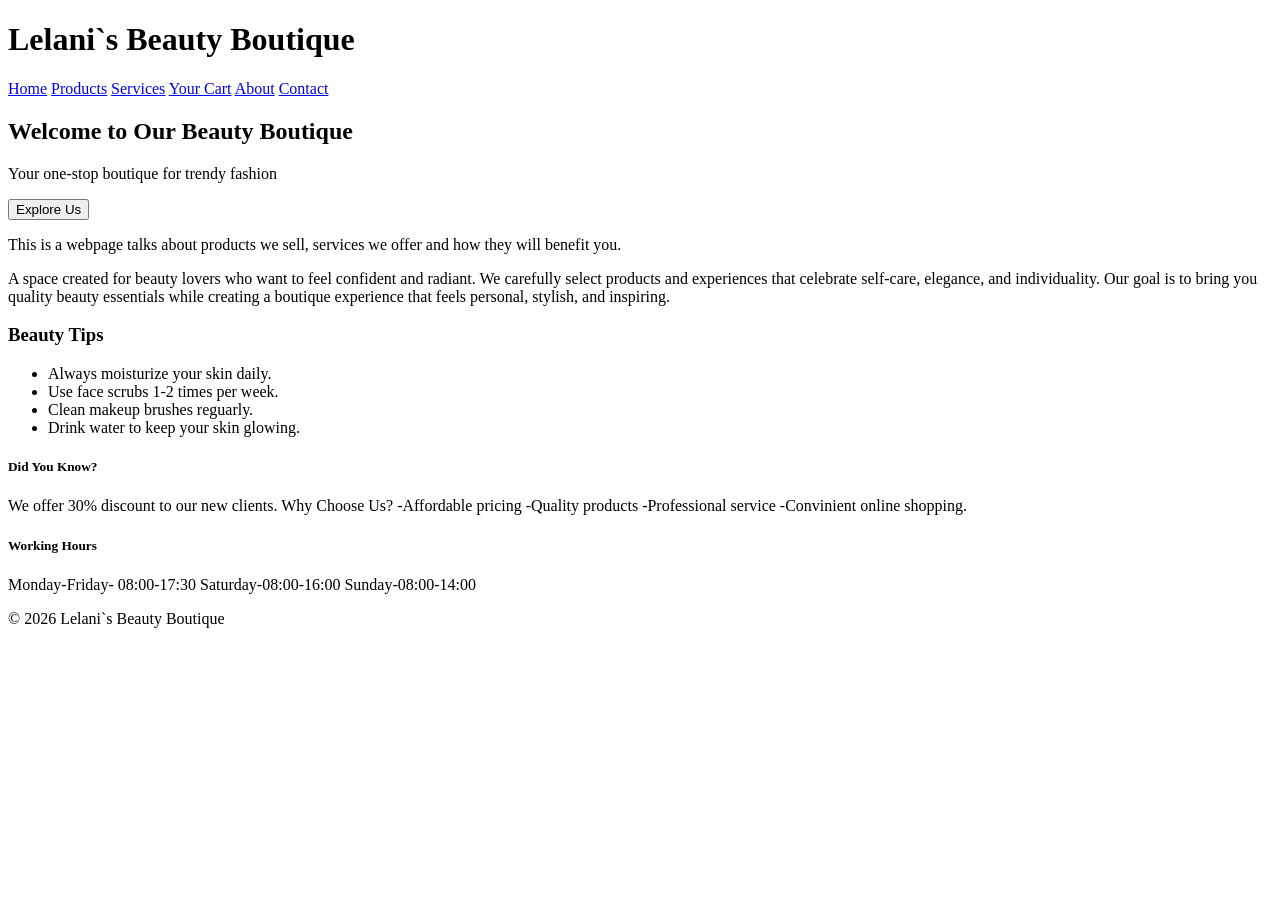
==== index.html @ a85d92e3 "Create index.html" ====
<!DOCTYPE html>

<html lang="en"> 

<head>

    <meta charset="UTF-8"> 
 
    <meta name="viewport" content="width=device-width, initial-scale=1.0"> 

    <title>Home</title>

</head>

<body>
        
    <header>

        <h1>Lelani`s Beauty Boutique</h1>
        
         
            <nav>
                
                <a href="index.html">Home</a>
                <a href="products.html">Products</a>
                <a href="services.html">Services</a>
                <a href="cart.html">Your Cart</a>
                <a href="about.html">About</a>
                <a href="contact.html">Contact</a>
                
            </nav>
        
    </header>
    
    <main>

        <main class="container my-5">
            
            <div class="row">
                
                <div class="col-md-8">

              <section class="hero">
                 
            <div class="welcome-box">   
                <h2>Welcome to Our Beauty Boutique</h2>
                   <p>Your one-stop boutique for trendy fashion</p>
                      <button>Explore Us</button>
            </div>
              </section>
                    
                <p>This is a webpage talks about products we sell, services we offer and how they will benefit you.</p>
                <p>A space created for beauty lovers who want to feel confident and radiant. We carefully select products and experiences that celebrate self-care, elegance, and individuality. Our goal is to bring you quality beauty essentials while creating a boutique experience that feels personal, stylish, and inspiring.</p>

        <section>

            <h3>Beauty Tips</h3>

            <ul>
                <li>Always moisturize your skin daily.</li>
                <li>Use face scrubs 1-2 times per week.</li>
                <li>Clean makeup brushes reguarly.</li>
                <li>Drink water to keep your skin glowing.</li>
                
            </ul>
            
        </section>
                </div>
                  
            <div class="col-md-4">
                <div class="card">
                    <div class="card-body">
                        <h5 class="card-title">Did You Know?</h5>
                        <p class="card-text">We offer 30% discount to our new clients.
                            
                                             Why Choose Us? 
                                             -Affordable pricing 
                                             -Quality products 
                                             -Professional service 
                                             -Convinient online shopping.</p>
                    </div>
                </div>
            </div>

            <div class="col-md-4">
                <div class="card">
                    <div class="card-body">
                        <h5 class="card-title">Working Hours</h5>             
                        <p class="card-text">Monday-Friday- 08:00-17:30
                                             Saturday-08:00-16:00
                                             Sunday-08:00-14:00</p>
                    </div>
                </div>
            </div>
            </div>

        </main> 

    </main>

    <footer>

        <p>&copy; 2026 Lelani`s Beauty Boutique</p>

    </footer>

</body>
    
</html>
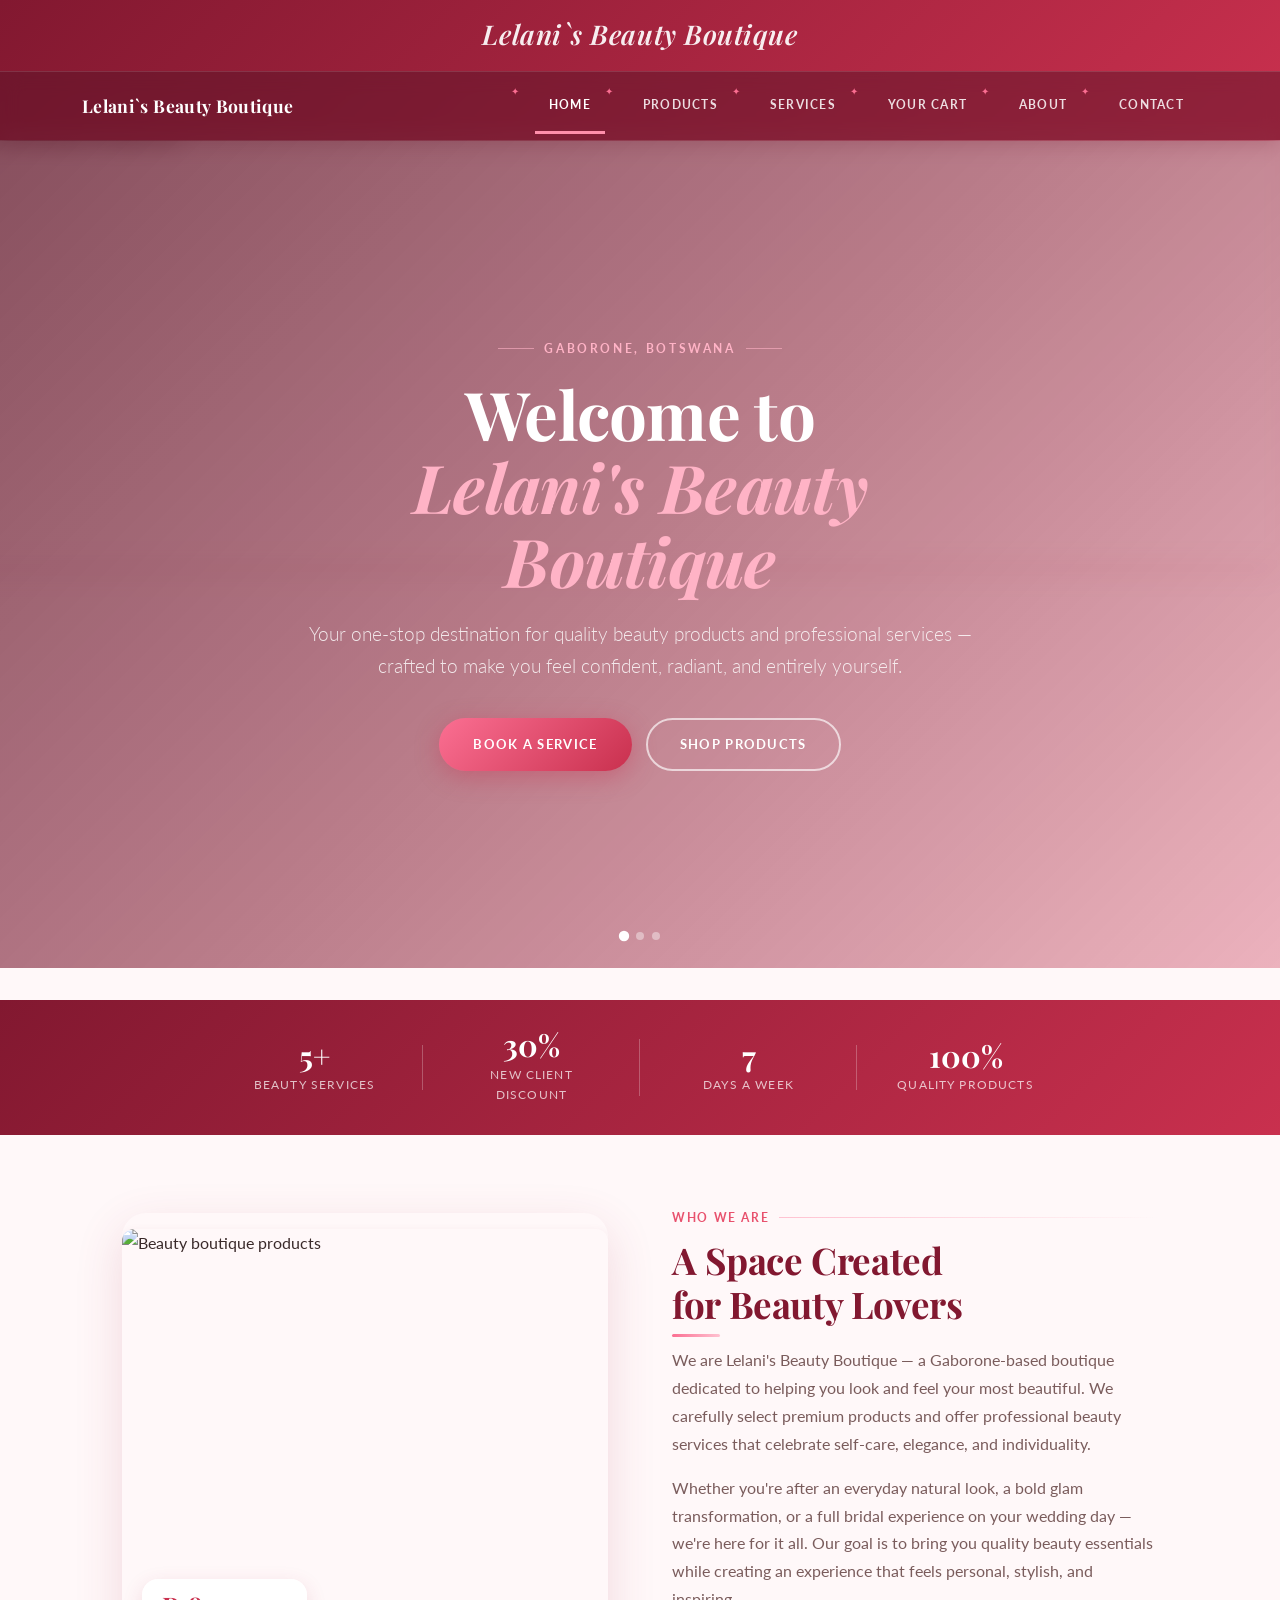
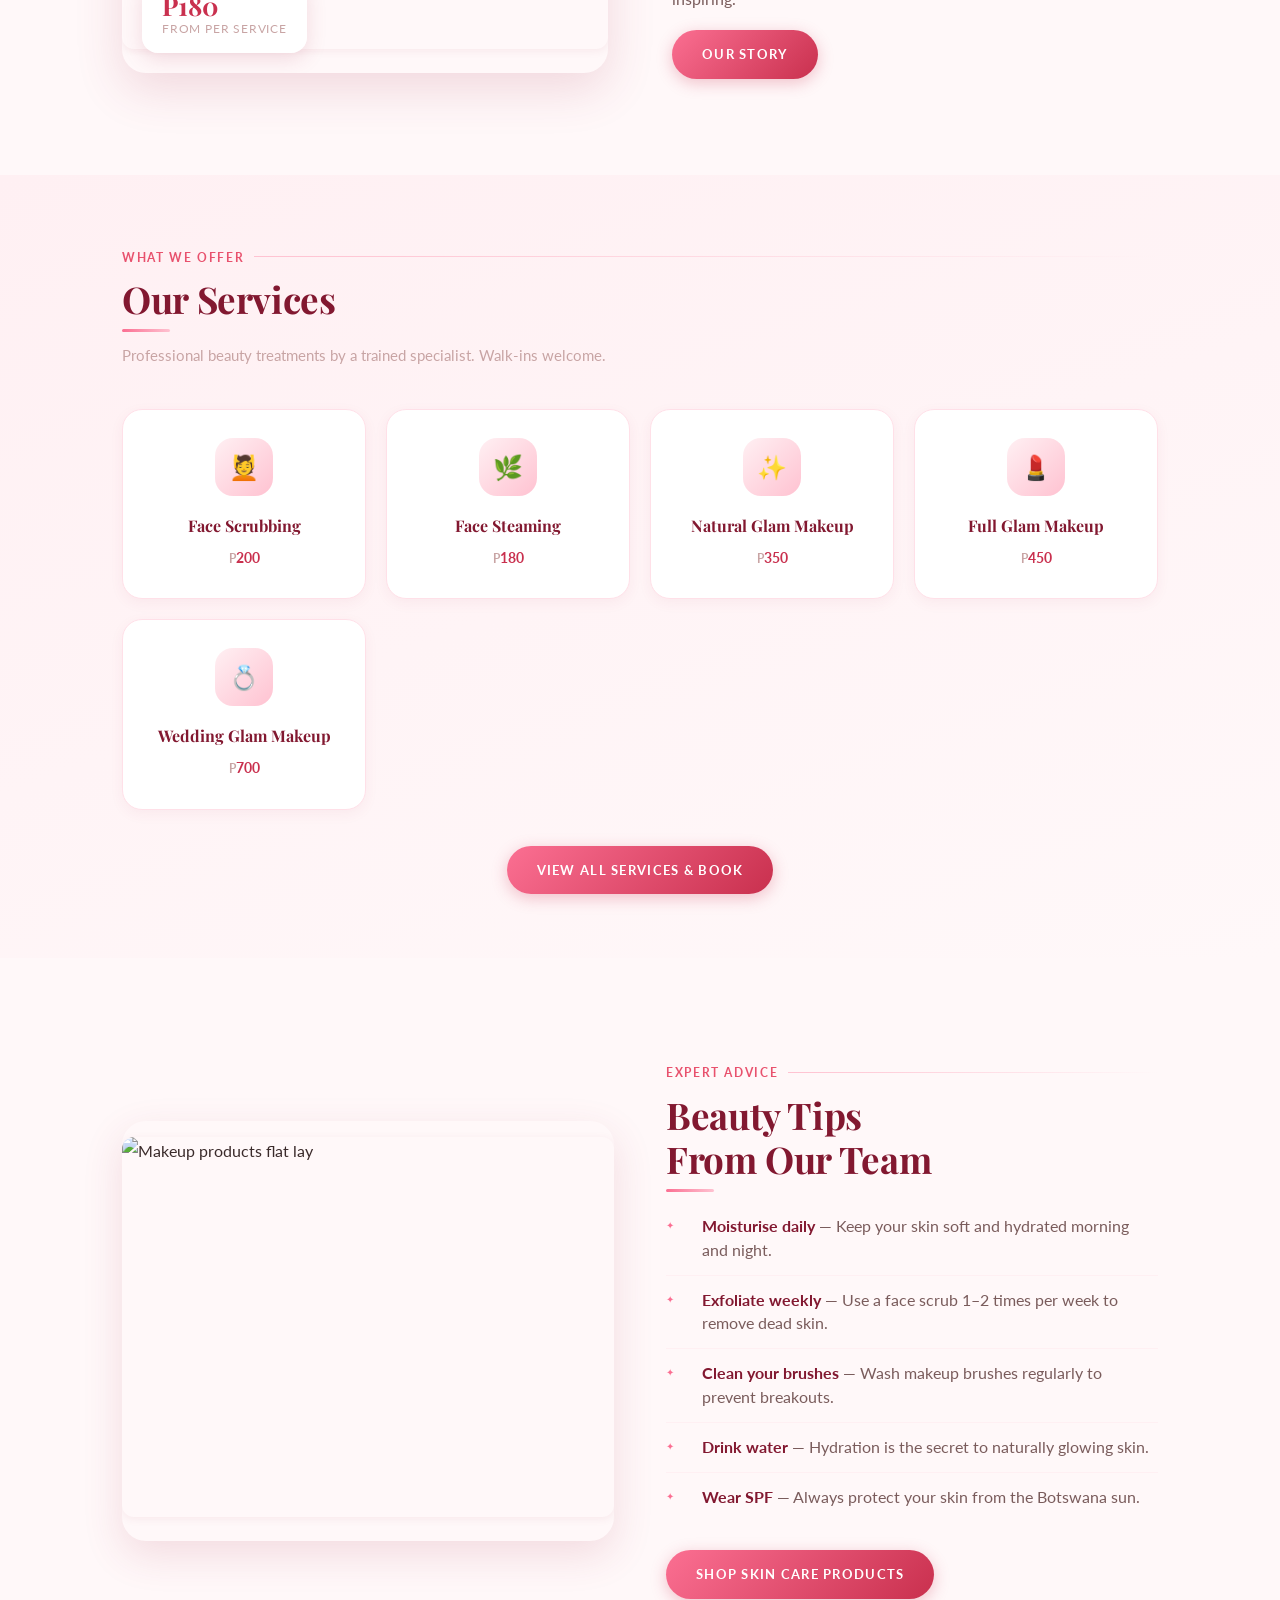
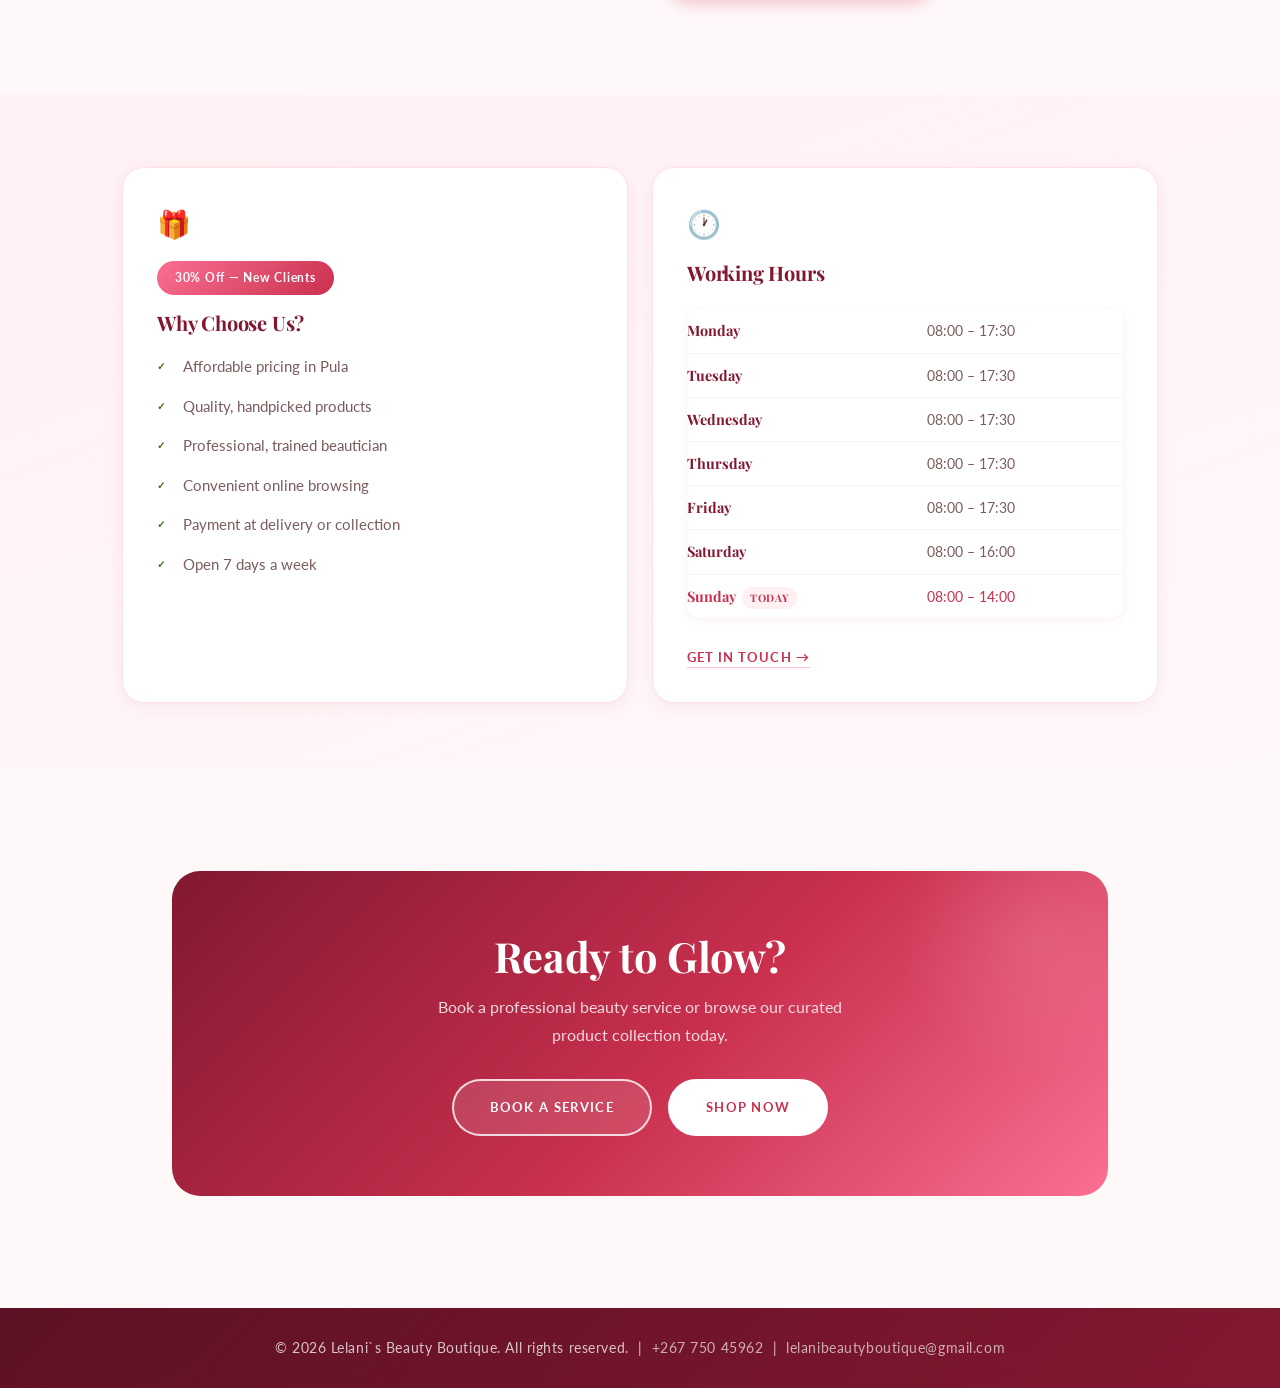
==== commit 32af2380: "Update index.html" ====
--- a/index.html
+++ b/index.html
@@ -1,109 +1,951 @@
 <!DOCTYPE html>
-
-<html lang="en"> 
-
+<html lang="en">
 <head>
-
-    <meta charset="UTF-8"> 
- 
-    <meta name="viewport" content="width=device-width, initial-scale=1.0"> 
-
-    <title>Home</title>
-
+  <meta charset="UTF-8">
+  <meta name="viewport" content="width=device-width, initial-scale=1.0">
+  <title>Lelani's Beauty Boutique – Home</title>
+
+  <link href="https://cdn.jsdelivr.net/npm/bootstrap@5.3.0/dist/css/bootstrap.min.css" rel="stylesheet">
+  <link rel="stylesheet" href="style.css">
+  <link href="https://fonts.googleapis.com/css2?family=Playfair+Display:ital,wght@0,400;0,600;0,700;1,400;1,600&family=Lato:wght@300;400;700&display=swap" rel="stylesheet">
+
+  <style>
+    body {
+      background: #fff8f9;
+      min-height: 100vh;
+      overflow-x: hidden;
+    }
+
+    @keyframes fadeUp {
+      from { opacity: 0; transform: translateY(24px); }
+      to   { opacity: 1; transform: translateY(0); }
+    }
+    @keyframes fadeIn {
+      from { opacity: 0; }
+      to   { opacity: 1; }
+    }
+
+    /* ══════════════════════════════
+       HERO — full-screen bg slider
+    ══════════════════════════════ */
+    .hero-section {
+      position: relative;
+      min-height: 92vh;
+      display: flex;
+      align-items: center;
+      justify-content: center;
+      overflow: hidden;
+    }
+
+    /* Blurred background image */
+    #bg-slider {
+      position: absolute;
+      inset: -24px;           /* overshoot to hide blur edges */
+      width: calc(100% + 48px);
+      height: calc(100% + 48px);
+      object-fit: cover;
+      filter: blur(10px);
+      transform: scale(1.04);
+      transition: opacity 1.2s ease;
+      z-index: 0;
+    }
+
+    /* Dark + rose gradient overlay */
+    .hero-overlay {
+      position: absolute;
+      inset: 0;
+      background: linear-gradient(
+        135deg,
+        rgba(90, 15, 35, 0.72) 0%,
+        rgba(130, 24, 48, 0.55) 50%,
+        rgba(200, 48, 78, 0.35) 100%
+      );
+      z-index: 1;
+    }
+
+    /* Hero content */
+    .hero-content {
+      position: relative;
+      z-index: 2;
+      text-align: center;
+      padding: 40px 24px;
+      max-width: 720px;
+      animation: fadeUp 0.9s ease both;
+    }
+
+    .hero-eyebrow {
+      font-family: 'Lato', sans-serif;
+      font-weight: 700;
+      font-size: 0.75rem;
+      letter-spacing: 0.22em;
+      text-transform: uppercase;
+      color: #ffb3c6;
+      margin-bottom: 18px;
+      display: flex;
+      align-items: center;
+      justify-content: center;
+      gap: 10px;
+    }
+    .hero-eyebrow::before,
+    .hero-eyebrow::after {
+      content: '';
+      width: 36px; height: 1px;
+      background: #ffb3c6;
+      opacity: 0.6;
+    }
+
+    .hero-title {
+      font-family: 'Playfair Display', Georgia, serif;
+      font-weight: 700;
+      font-size: clamp(2.6rem, 7vw, 4.2rem);
+      line-height: 1.1;
+      color: #fff;
+      margin-bottom: 20px;
+    }
+    .hero-title em {
+      font-style: italic;
+      color: #ffb3c6;
+    }
+
+    .hero-sub {
+      font-family: 'Lato', sans-serif;
+      font-size: clamp(1rem, 2.5vw, 1.18rem);
+      color: rgba(255,255,255,0.82);
+      font-weight: 300;
+      margin-bottom: 36px;
+      line-height: 1.7;
+    }
+
+    .hero-btns {
+      display: flex;
+      gap: 14px;
+      justify-content: center;
+      flex-wrap: wrap;
+    }
+
+    .btn-hero-primary {
+      font-family: 'Lato', sans-serif;
+      font-weight: 700;
+      font-size: 0.82rem;
+      letter-spacing: 0.1em;
+      text-transform: uppercase;
+      padding: 15px 34px;
+      border-radius: 50px;
+      border: none;
+      cursor: pointer;
+      text-decoration: none;
+      display: inline-block;
+      background: linear-gradient(135deg, #fb6f92, #c9304e);
+      color: #fff;
+      box-shadow: 0 6px 24px rgba(200,48,78,0.38);
+      transition: all 0.25s ease;
+    }
+    .btn-hero-primary:hover {
+      transform: translateY(-3px);
+      box-shadow: 0 10px 32px rgba(200,48,78,0.5);
+      color: #fff;
+    }
+
+    .btn-hero-secondary {
+      font-family: 'Lato', sans-serif;
+      font-weight: 700;
+      font-size: 0.82rem;
+      letter-spacing: 0.1em;
+      text-transform: uppercase;
+      padding: 13px 32px;
+      border-radius: 50px;
+      border: 2px solid rgba(255,255,255,0.65);
+      background: transparent;
+      color: #fff;
+      text-decoration: none;
+      display: inline-block;
+      transition: all 0.25s ease;
+    }
+    .btn-hero-secondary:hover {
+      background: rgba(255,255,255,0.15);
+      border-color: #fff;
+      color: #fff;
+      transform: translateY(-2px);
+    }
+
+    /* Slide indicators */
+    .slide-dots {
+      position: absolute;
+      bottom: 28px;
+      left: 50%;
+      transform: translateX(-50%);
+      z-index: 3;
+      display: flex;
+      gap: 8px;
+    }
+    .dot {
+      width: 8px; height: 8px;
+      border-radius: 50%;
+      background: rgba(255,255,255,0.4);
+      transition: background 0.3s, transform 0.3s;
+    }
+    .dot.active {
+      background: #fff;
+      transform: scale(1.3);
+    }
+
+    /* ══════════════════════════════
+       STATS BAR
+    ══════════════════════════════ */
+    .stats-bar {
+      background: linear-gradient(135deg, #821830, #c9304e);
+      padding: 20px 0;
+    }
+    .stats-inner {
+      display: flex;
+      justify-content: center;
+      align-items: center;
+      gap: 0;
+      flex-wrap: wrap;
+      max-width: 900px;
+      margin: 0 auto;
+      padding: 0 16px;
+    }
+    .stat-item {
+      text-align: center;
+      padding: 10px 40px;
+      position: relative;
+      flex: 1;
+      min-width: 140px;
+    }
+    .stat-item:not(:last-child)::after {
+      content: '';
+      position: absolute;
+      right: 0; top: 20%; bottom: 20%;
+      width: 1px;
+      background: rgba(255,255,255,0.25);
+    }
+    .stat-num {
+      font-family: 'Playfair Display', Georgia, serif;
+      font-weight: 700;
+      font-size: 1.9rem;
+      color: #fff;
+      line-height: 1;
+      margin-bottom: 4px;
+    }
+    .stat-label {
+      font-family: 'Lato', sans-serif;
+      font-size: 0.72rem;
+      letter-spacing: 0.1em;
+      text-transform: uppercase;
+      color: rgba(255,255,255,0.72);
+    }
+
+    /* ══════════════════════════════
+       SECTION UTILITIES
+    ══════════════════════════════ */
+    .section-wrap {
+      padding: 72px 0 64px;
+    }
+    .section-wrap.alt {
+      background: linear-gradient(160deg, #fff0f3 0%, #fff8f9 100%);
+    }
+
+    .section-label {
+      font-family: 'Lato', sans-serif;
+      font-weight: 700;
+      font-size: 0.73rem;
+      letter-spacing: 0.14em;
+      text-transform: uppercase;
+      color: #e8516d;
+      margin-bottom: 10px;
+      display: flex;
+      align-items: center;
+      gap: 10px;
+    }
+    .section-label::after {
+      content: '';
+      flex: 1;
+      height: 1px;
+      background: linear-gradient(to right, #ffc2d1, transparent);
+    }
+    .section-heading {
+      font-family: 'Playfair Display', Georgia, serif;
+      font-weight: 700;
+      font-size: clamp(1.6rem, 3.5vw, 2.3rem);
+      color: #821830;
+      margin-bottom: 10px;
+    }
+    .section-sub {
+      font-family: 'Lato', sans-serif;
+      font-size: 0.95rem;
+      color: #c8a4a4;
+      margin-bottom: 40px;
+      max-width: 520px;
+    }
+
+    /* ══════════════════════════════
+       ABOUT STRIP
+    ══════════════════════════════ */
+    .about-layout {
+      display: grid;
+      grid-template-columns: 1fr 1fr;
+      gap: 64px;
+      align-items: center;
+    }
+    .about-img-wrap {
+      position: relative;
+      border-radius: 24px;
+      overflow: hidden;
+      box-shadow: 0 16px 48px rgba(168,50,80,0.16);
+      animation: fadeUp 0.6s ease 0.1s both;
+    }
+    .about-img-wrap img {
+      width: 100%; height: 420px;
+      object-fit: cover;
+      display: block;
+    }
+    .about-img-badge {
+      position: absolute;
+      bottom: 20px; left: 20px;
+      background: rgba(255,255,255,0.95);
+      border-radius: 16px;
+      padding: 14px 20px;
+      box-shadow: 0 6px 20px rgba(168,50,80,0.15);
+      backdrop-filter: blur(8px);
+    }
+    .about-img-badge .num {
+      font-family: 'Playfair Display', Georgia, serif;
+      font-weight: 700;
+      font-size: 1.6rem;
+      color: #c9304e;
+      line-height: 1;
+    }
+    .about-img-badge .lbl {
+      font-family: 'Lato', sans-serif;
+      font-size: 0.72rem;
+      letter-spacing: 0.07em;
+      text-transform: uppercase;
+      color: #c8a4a4;
+    }
+
+    .about-text {
+      animation: fadeUp 0.6s ease 0.2s both;
+    }
+    .about-text p {
+      font-family: 'Lato', sans-serif;
+      font-size: 0.97rem;
+      color: #7a5c5c;
+      line-height: 1.8;
+      margin-bottom: 16px;
+    }
+    .btn-rose {
+      font-family: 'Lato', sans-serif;
+      font-weight: 700;
+      font-size: 0.8rem;
+      letter-spacing: 0.1em;
+      text-transform: uppercase;
+      padding: 13px 30px;
+      border-radius: 50px;
+      border: none;
+      cursor: pointer;
+      text-decoration: none;
+      display: inline-block;
+      background: linear-gradient(135deg, #fb6f92, #c9304e);
+      color: #fff;
+      box-shadow: 0 4px 16px rgba(200,48,78,0.28);
+      transition: all 0.22s ease;
+    }
+    .btn-rose:hover {
+      transform: translateY(-2px);
+      box-shadow: 0 8px 24px rgba(200,48,78,0.38);
+      color: #fff;
+    }
+
+    /* ══════════════════════════════
+       SERVICES PREVIEW
+    ══════════════════════════════ */
+    .services-preview-grid {
+      display: grid;
+      grid-template-columns: repeat(auto-fill, minmax(220px, 1fr));
+      gap: 20px;
+    }
+    .service-preview-card {
+      background: #fff;
+      border: 1px solid #ffe0e8;
+      border-radius: 20px;
+      padding: 28px 22px;
+      text-align: center;
+      box-shadow: 0 4px 14px rgba(168,50,80,0.06);
+      transition: transform 0.25s, box-shadow 0.25s;
+      text-decoration: none;
+      display: block;
+      animation: fadeUp 0.5s ease both;
+    }
+    .service-preview-card:hover {
+      transform: translateY(-5px);
+      box-shadow: 0 14px 36px rgba(168,50,80,0.13);
+    }
+    .service-preview-card:nth-child(1) { animation-delay: 0.05s; }
+    .service-preview-card:nth-child(2) { animation-delay: 0.11s; }
+    .service-preview-card:nth-child(3) { animation-delay: 0.17s; }
+    .service-preview-card:nth-child(4) { animation-delay: 0.23s; }
+    .service-preview-card:nth-child(5) { animation-delay: 0.29s; }
+
+    .svc-icon {
+      width: 58px; height: 58px;
+      background: linear-gradient(135deg, #fff0f3, #ffc2d1);
+      border-radius: 18px;
+      display: flex; align-items: center; justify-content: center;
+      font-size: 1.5rem;
+      margin: 0 auto 16px;
+      transition: background 0.2s;
+    }
+    .service-preview-card:hover .svc-icon {
+      background: linear-gradient(135deg, #ffc2d1, #fb6f92);
+    }
+    .svc-name {
+      font-family: 'Playfair Display', Georgia, serif;
+      font-weight: 700;
+      font-size: 1rem;
+      color: #821830;
+      margin-bottom: 6px;
+    }
+    .svc-price {
+      font-family: 'Lato', sans-serif;
+      font-weight: 700;
+      font-size: 0.88rem;
+      color: #c9304e;
+    }
+    .svc-price span {
+      font-size: 0.75rem;
+      color: #c8a4a4;
+    }
+
+    /* ══════════════════════════════
+       BEAUTY TIPS
+    ══════════════════════════════ */
+    .tips-layout {
+      display: grid;
+      grid-template-columns: 1fr 1fr;
+      gap: 52px;
+      align-items: center;
+    }
+    .tips-img {
+      border-radius: 24px;
+      overflow: hidden;
+      box-shadow: 0 14px 40px rgba(168,50,80,0.14);
+    }
+    .tips-img img {
+      width: 100%; height: 380px;
+      object-fit: cover;
+      display: block;
+    }
+    .tips-list {
+      list-style: none;
+      padding: 0; margin: 0 0 28px;
+    }
+    .tips-list li {
+      font-family: 'Lato', sans-serif;
+      font-size: 0.97rem;
+      color: #7a5c5c;
+      padding: 13px 0 13px 36px;
+      position: relative;
+      border-bottom: 1px solid #fff0f3;
+      line-height: 1.5;
+    }
+    .tips-list li:last-child { border-bottom: none; }
+    .tips-list li::before {
+      content: '✦';
+      position: absolute;
+      left: 0;
+      color: #fb6f92;
+      font-size: 0.65rem;
+      top: 16px;
+    }
+    .tips-list li strong { color: #821830; }
+
+    /* ══════════════════════════════
+       DISCOUNT + HOURS STRIP
+    ══════════════════════════════ */
+    .info-strip {
+      display: grid;
+      grid-template-columns: 1fr 1fr;
+      gap: 24px;
+    }
+    .info-card {
+      background: #fff;
+      border: 1px solid #ffe0e8;
+      border-radius: 22px;
+      padding: 32px 34px;
+      box-shadow: 0 4px 16px rgba(168,50,80,0.07);
+      animation: fadeUp 0.5s ease both;
+    }
+    .info-card:nth-child(1) { animation-delay: 0.05s; }
+    .info-card:nth-child(2) { animation-delay: 0.13s; }
+
+    .info-card-icon {
+      font-size: 1.7rem;
+      margin-bottom: 14px;
+    }
+    .info-card h3 {
+      font-family: 'Playfair Display', Georgia, serif;
+      font-weight: 700;
+      font-size: 1.25rem;
+      color: #821830;
+      margin-bottom: 12px;
+    }
+
+    /* Discount list */
+    .discount-list {
+      list-style: none;
+      padding: 0; margin: 0;
+    }
+    .discount-list li {
+      font-family: 'Lato', sans-serif;
+      font-size: 0.91rem;
+      color: #7a5c5c;
+      padding: 7px 0 7px 26px;
+      position: relative;
+    }
+    .discount-list li::before {
+      content: '✓';
+      position: absolute;
+      left: 0;
+      color: #3B6D11;
+      font-weight: 700;
+    }
+
+    .discount-badge {
+      display: inline-block;
+      background: linear-gradient(135deg, #fb6f92, #c9304e);
+      color: #fff;
+      font-family: 'Lato', sans-serif;
+      font-weight: 700;
+      font-size: 0.78rem;
+      letter-spacing: 0.06em;
+      padding: 6px 18px;
+      border-radius: 50px;
+      margin-bottom: 16px;
+    }
+
+    /* Hours table */
+    .hours-table {
+      width: 100%;
+      border-collapse: collapse;
+    }
+    .hours-table tr { border-bottom: 1px solid #fff0f3; }
+    .hours-table tr:last-child { border-bottom: none; }
+    .hours-table td {
+      font-family: 'Lato', sans-serif;
+      font-size: 0.9rem;
+      padding: 9px 0;
+      color: #7a5c5c;
+    }
+    .hours-table td:first-child {
+      font-weight: 700;
+      color: #821830;
+      width: 55%;
+    }
+    .hours-table .today td { color: #c9304e; }
+    .today-badge {
+      display: inline-block;
+      background: #fff0f3;
+      color: #c9304e;
+      font-size: 0.65rem;
+      font-weight: 700;
+      letter-spacing: 0.07em;
+      text-transform: uppercase;
+      padding: 2px 8px;
+      border-radius: 50px;
+      margin-left: 6px;
+    }
+
+    /* ══════════════════════════════
+       CTA BANNER
+    ══════════════════════════════ */
+    .cta-banner {
+      background: linear-gradient(135deg, #821830 0%, #c9304e 55%, #fb6f92 100%);
+      border-radius: 28px;
+      padding: 60px 48px;
+      text-align: center;
+      position: relative;
+      overflow: hidden;
+      margin-bottom: 0;
+    }
+    .cta-banner::before {
+      content: '';
+      position: absolute;
+      top: -80px; right: -80px;
+      width: 300px; height: 300px;
+      background: radial-gradient(circle, rgba(255,255,255,0.1) 0%, transparent 65%);
+      border-radius: 50%;
+    }
+    .cta-banner h2 {
+      font-family: 'Playfair Display', Georgia, serif;
+      font-weight: 700;
+      font-size: clamp(1.8rem, 4vw, 2.6rem);
+      color: #fff;
+      margin-bottom: 12px;
+      position: relative;
+    }
+    .cta-banner p {
+      font-family: 'Lato', sans-serif;
+      color: rgba(255,255,255,0.82);
+      font-size: 1rem;
+      max-width: 460px;
+      margin: 0 auto 30px;
+      position: relative;
+    }
+    .btn-cta {
+      font-family: 'Lato', sans-serif;
+      font-weight: 700;
+      font-size: 0.82rem;
+      letter-spacing: 0.1em;
+      text-transform: uppercase;
+      padding: 15px 36px;
+      border-radius: 50px;
+      border: 2px solid rgba(255,255,255,0.8);
+      background: rgba(255,255,255,0.12);
+      color: #fff;
+      text-decoration: none;
+      display: inline-block;
+      transition: all 0.25s ease;
+      backdrop-filter: blur(4px);
+      position: relative;
+    }
+    .btn-cta:hover {
+      background: rgba(255,255,255,0.25);
+      border-color: #fff;
+      color: #fff;
+      transform: translateY(-2px);
+    }
+    .btn-cta-solid {
+      background: #fff;
+      color: #c9304e;
+      border-color: #fff;
+      margin-left: 12px;
+    }
+    .btn-cta-solid:hover {
+      background: rgba(255,255,255,0.9);
+      color: #a61e3a;
+    }
+
+    /* ══════════════════════════════
+       RESPONSIVE
+    ══════════════════════════════ */
+    @media (max-width: 900px) {
+      .about-layout, .tips-layout { grid-template-columns: 1fr; gap: 32px; }
+      .about-img-wrap img, .tips-img img { height: 300px; }
+      .info-strip { grid-template-columns: 1fr; }
+      .cta-banner { padding: 40px 28px; }
+    }
+    @media (max-width: 600px) {
+      .hero-section { min-height: 80vh; }
+      .services-preview-grid { grid-template-columns: 1fr 1fr; }
+      .stat-item { padding: 10px 20px; }
+      .stat-item:not(:last-child)::after { display: none; }
+      .cta-banner { border-radius: 18px; padding: 32px 20px; }
+      .btn-cta-solid { margin-left: 0; margin-top: 10px; }
+    }
+    @media (max-width: 400px) {
+      .services-preview-grid { grid-template-columns: 1fr; }
+    }
+  </style>
 </head>
-
 <body>
-        
-    <header>
-
-        <h1>Lelani`s Beauty Boutique</h1>
-        
-         
-            <nav>
-                
-                <a href="index.html">Home</a>
-                <a href="products.html">Products</a>
-                <a href="services.html">Services</a>
-                <a href="cart.html">Your Cart</a>
-                <a href="about.html">About</a>
-                <a href="contact.html">Contact</a>
-                
-            </nav>
-        
-    </header>
-    
-    <main>
-
-        <main class="container my-5">
-            
-            <div class="row">
-                
-                <div class="col-md-8">
-
-              <section class="hero">
-                 
-            <div class="welcome-box">   
-                <h2>Welcome to Our Beauty Boutique</h2>
-                   <p>Your one-stop boutique for trendy fashion</p>
-                      <button>Explore Us</button>
-            </div>
-              </section>
-                    
-                <p>This is a webpage talks about products we sell, services we offer and how they will benefit you.</p>
-                <p>A space created for beauty lovers who want to feel confident and radiant. We carefully select products and experiences that celebrate self-care, elegance, and individuality. Our goal is to bring you quality beauty essentials while creating a boutique experience that feels personal, stylish, and inspiring.</p>
-
-        <section>
-
-            <h3>Beauty Tips</h3>
-
-            <ul>
-                <li>Always moisturize your skin daily.</li>
-                <li>Use face scrubs 1-2 times per week.</li>
-                <li>Clean makeup brushes reguarly.</li>
-                <li>Drink water to keep your skin glowing.</li>
-                
-            </ul>
-            
-        </section>
-                </div>
-                  
-            <div class="col-md-4">
-                <div class="card">
-                    <div class="card-body">
-                        <h5 class="card-title">Did You Know?</h5>
-                        <p class="card-text">We offer 30% discount to our new clients.
-                            
-                                             Why Choose Us? 
-                                             -Affordable pricing 
-                                             -Quality products 
-                                             -Professional service 
-                                             -Convinient online shopping.</p>
-                    </div>
-                </div>
-            </div>
-
-            <div class="col-md-4">
-                <div class="card">
-                    <div class="card-body">
-                        <h5 class="card-title">Working Hours</h5>             
-                        <p class="card-text">Monday-Friday- 08:00-17:30
-                                             Saturday-08:00-16:00
-                                             Sunday-08:00-14:00</p>
-                    </div>
-                </div>
-            </div>
-            </div>
-
-        </main> 
-
-    </main>
-
-    <footer>
-
-        <p>&copy; 2026 Lelani`s Beauty Boutique</p>
-
-    </footer>
+
+  <!-- ══════════════════════════════
+       HEADER
+  ══════════════════════════════ -->
+  <header>
+    <h1>Lelani`s Beauty Boutique</h1>
+    <nav class="navbar navbar-expand-lg navbar-dark">
+      <div class="container">
+        <a class="navbar-brand" href="index.html">Lelani`s Beauty Boutique</a>
+        <button class="navbar-toggler" type="button" data-bs-toggle="collapse" data-bs-target="#navbarNav">
+          <span class="navbar-toggler-icon"></span>
+        </button>
+        <div class="collapse navbar-collapse" id="navbarNav">
+          <ul class="navbar-nav ms-auto">
+            <li class="nav-item"><a class="nav-link active" href="index.html">Home</a></li>
+            <li class="nav-item"><a class="nav-link" href="products.html">Products</a></li>
+            <li class="nav-item"><a class="nav-link" href="services.html">Services</a></li>
+            <li class="nav-item"><a class="nav-link" href="cart.html">Your Cart</a></li>
+            <li class="nav-item"><a class="nav-link" href="about.html">About</a></li>
+            <li class="nav-item"><a class="nav-link" href="contact.html">Contact</a></li>
+          </ul>
+        </div>
+      </div>
+    </nav>
+  </header>
+
+  <!-- ══════════════════════════════
+       HERO SECTION
+  ══════════════════════════════ -->
+  <section class="hero-section">
+    <img id="bg-slider"
+      src="https://images.unsplash.com/photo-1522337360788-8b13dee7a37e?w=1400&auto=format&fit=crop"
+      alt="Beauty boutique background">
+    <div class="hero-overlay"></div>
+
+    <div class="hero-content">
+      <div class="hero-eyebrow">Gaborone, Botswana</div>
+      <h1 class="hero-title">
+        Welcome to<br>
+        <em>Lelani's Beauty Boutique</em>
+      </h1>
+      <p class="hero-sub">
+        Your one-stop destination for quality beauty products and professional services —
+        crafted to make you feel confident, radiant, and entirely yourself.
+      </p>
+      <div class="hero-btns">
+        <a href="services.html" class="btn-hero-primary">Book a Service</a>
+        <a href="products.html" class="btn-hero-secondary">Shop Products</a>
+      </div>
+    </div>
+
+    <div class="slide-dots" id="slideDots">
+      <div class="dot active"></div>
+      <div class="dot"></div>
+      <div class="dot"></div>
+    </div>
+  </section>
+
+  <!-- ══════════════════════════════
+       STATS BAR
+  ══════════════════════════════ -->
+  <div class="stats-bar">
+    <div class="stats-inner">
+      <div class="stat-item">
+        <div class="stat-num">5+</div>
+        <div class="stat-label">Beauty Services</div>
+      </div>
+      <div class="stat-item">
+        <div class="stat-num">30%</div>
+        <div class="stat-label">New Client Discount</div>
+      </div>
+      <div class="stat-item">
+        <div class="stat-num">7</div>
+        <div class="stat-label">Days a Week</div>
+      </div>
+      <div class="stat-item">
+        <div class="stat-num">100%</div>
+        <div class="stat-label">Quality Products</div>
+      </div>
+    </div>
+  </div>
+
+  <!-- ══════════════════════════════
+       ABOUT SECTION
+  ══════════════════════════════ -->
+  <section class="section-wrap">
+    <div class="container" style="max-width:1060px;">
+      <div class="about-layout">
+
+        <div class="about-img-wrap">
+          <img src="https://images.unsplash.com/photo-1596462502278-27bfdc403348?w=800&auto=format&fit=crop" alt="Beauty boutique products">
+          <div class="about-img-badge">
+            <div class="num">P180</div>
+            <div class="lbl">From per service</div>
+          </div>
+        </div>
+
+        <div class="about-text">
+          <div class="section-label">Who we are</div>
+          <h2 class="section-heading">A Space Created<br>for Beauty Lovers</h2>
+          <p>We are Lelani's Beauty Boutique — a Gaborone-based boutique dedicated to helping you look and feel your most beautiful. We carefully select premium products and offer professional beauty services that celebrate self-care, elegance, and individuality.</p>
+          <p>Whether you're after an everyday natural look, a bold glam transformation, or a full bridal experience on your wedding day — we're here for it all. Our goal is to bring you quality beauty essentials while creating an experience that feels personal, stylish, and inspiring.</p>
+          <a href="about.html" class="btn-rose">Our Story</a>
+        </div>
+
+      </div>
+    </div>
+  </section>
+
+  <!-- ══════════════════════════════
+       SERVICES PREVIEW
+  ══════════════════════════════ -->
+  <section class="section-wrap alt">
+    <div class="container" style="max-width:1060px;">
+      <div class="section-label">What we offer</div>
+      <h2 class="section-heading">Our Services</h2>
+      <p class="section-sub">Professional beauty treatments by a trained specialist. Walk-ins welcome.</p>
+
+      <div class="services-preview-grid">
+
+        <a href="services.html" class="service-preview-card">
+          <div class="svc-icon">💆</div>
+          <div class="svc-name">Face Scrubbing</div>
+          <div class="svc-price"><span>P</span>200</div>
+        </a>
+
+        <a href="services.html" class="service-preview-card">
+          <div class="svc-icon">🌿</div>
+          <div class="svc-name">Face Steaming</div>
+          <div class="svc-price"><span>P</span>180</div>
+        </a>
+
+        <a href="services.html" class="service-preview-card">
+          <div class="svc-icon">✨</div>
+          <div class="svc-name">Natural Glam Makeup</div>
+          <div class="svc-price"><span>P</span>350</div>
+        </a>
+
+        <a href="services.html" class="service-preview-card">
+          <div class="svc-icon">💄</div>
+          <div class="svc-name">Full Glam Makeup</div>
+          <div class="svc-price"><span>P</span>450</div>
+        </a>
+
+        <a href="services.html" class="service-preview-card">
+          <div class="svc-icon">💍</div>
+          <div class="svc-name">Wedding Glam Makeup</div>
+          <div class="svc-price"><span>P</span>700</div>
+        </a>
+
+      </div>
+
+      <div style="text-align:center; margin-top:36px;">
+        <a href="services.html" class="btn-rose">View All Services & Book</a>
+      </div>
+    </div>
+  </section>
+
+  <!-- ══════════════════════════════
+       BEAUTY TIPS
+  ══════════════════════════════ -->
+  <section class="section-wrap">
+    <div class="container" style="max-width:1060px;">
+      <div class="tips-layout">
+
+        <div class="tips-img">
+          <img src="https://media.istockphoto.com/id/1658893205/photo/make-up-products-at-pink-background-top-view.jpg?s=612x612&w=0&k=20&c=z_oW0dg17wcluvcgwxmWXJqJCUpMXqY0IaqJGe9xZG0=" alt="Makeup products flat lay">
+        </div>
+
+        <div>
+          <div class="section-label">Expert advice</div>
+          <h2 class="section-heading">Beauty Tips<br>From Our Team</h2>
+          <ul class="tips-list">
+            <li><strong>Moisturise daily</strong> — Keep your skin soft and hydrated morning and night.</li>
+            <li><strong>Exfoliate weekly</strong> — Use a face scrub 1–2 times per week to remove dead skin.</li>
+            <li><strong>Clean your brushes</strong> — Wash makeup brushes regularly to prevent breakouts.</li>
+            <li><strong>Drink water</strong> — Hydration is the secret to naturally glowing skin.</li>
+            <li><strong>Wear SPF</strong> — Always protect your skin from the Botswana sun.</li>
+          </ul>
+          <a href="products.html" class="btn-rose">Shop Skin Care Products</a>
+        </div>
+
+      </div>
+    </div>
+  </section>
+
+  <!-- ══════════════════════════════
+       DISCOUNT + HOURS
+  ══════════════════════════════ -->
+  <section class="section-wrap alt">
+    <div class="container" style="max-width:1060px;">
+      <div class="info-strip">
+
+        <!-- Discount card -->
+        <div class="info-card">
+          <div class="info-card-icon">🎁</div>
+          <div class="discount-badge">30% Off — New Clients</div>
+          <h3>Why Choose Us?</h3>
+          <ul class="discount-list">
+            <li>Affordable pricing in Pula</li>
+            <li>Quality, handpicked products</li>
+            <li>Professional, trained beautician</li>
+            <li>Convenient online browsing</li>
+            <li>Payment at delivery or collection</li>
+            <li>Open 7 days a week</li>
+          </ul>
+        </div>
+
+        <!-- Hours card -->
+        <div class="info-card">
+          <div class="info-card-icon">🕐</div>
+          <h3>Working Hours</h3>
+          <table class="hours-table" id="hoursTable">
+            <tr data-day="1"><td>Monday</td><td>08:00 – 17:30</td></tr>
+            <tr data-day="2"><td>Tuesday</td><td>08:00 – 17:30</td></tr>
+            <tr data-day="3"><td>Wednesday</td><td>08:00 – 17:30</td></tr>
+            <tr data-day="4"><td>Thursday</td><td>08:00 – 17:30</td></tr>
+            <tr data-day="5"><td>Friday</td><td>08:00 – 17:30</td></tr>
+            <tr data-day="6"><td>Saturday</td><td>08:00 – 16:00</td></tr>
+            <tr data-day="0"><td>Sunday</td><td>08:00 – 14:00</td></tr>
+          </table>
+          <div style="margin-top:20px;">
+            <a href="contact.html" style="font-family:'Lato',sans-serif; font-weight:700; font-size:0.82rem; letter-spacing:0.08em; text-transform:uppercase; color:#c9304e; text-decoration:none; border-bottom:1.5px solid #ffc2d1; padding-bottom:2px;">
+              Get in Touch →
+            </a>
+          </div>
+        </div>
+
+      </div>
+    </div>
+  </section>
+
+  <!-- ══════════════════════════════
+       CTA BANNER
+  ══════════════════════════════ -->
+  <section class="section-wrap">
+    <div class="container" style="max-width:960px;">
+      <div class="cta-banner">
+        <h2>Ready to Glow?</h2>
+        <p>Book a professional beauty service or browse our curated product collection today.</p>
+        <a href="services.html" class="btn-cta">Book a Service</a>
+        <a href="products.html" class="btn-cta btn-cta-solid">Shop Now</a>
+      </div>
+    </div>
+  </section>
+
+  <!-- ══════════════════════════════
+       FOOTER
+  ══════════════════════════════ -->
+  <footer>
+    <p>&copy; 2026 Lelani`s Beauty Boutique. All rights reserved. &nbsp;|&nbsp;
+      <a href="tel:+26775045962" style="color:rgba(255,255,255,0.65); text-decoration:none;">+267 750 45962</a>
+      &nbsp;|&nbsp;
+      <a href="mailto:lelanibeautyboutique@gmail.com" style="color:rgba(255,255,255,0.65); text-decoration:none;">lelanibeautyboutique@gmail.com</a>
+    </p>
+  </footer>
+
+  <script src="https://cdn.jsdelivr.net/npm/@popperjs/core@2.11.6/dist/umd/popper.min.js"></script>
+  <script src="https://cdn.jsdelivr.net/npm/bootstrap@5.3.0/dist/js/bootstrap.min.js"></script>
+
+  <script>
+    // ── Background image slider ──
+    const bgImages = [
+      "https://images.unsplash.com/photo-1522337360788-8b13dee7a37e?w=1400&auto=format&fit=crop",
+      "https://images.unsplash.com/photo-1487412947147-5cebf100ffc2?w=1400&auto=format&fit=crop",
+      "https://images.unsplash.com/photo-1596462502278-27bfdc403348?w=1400&auto=format&fit=crop"
+    ];
+    let currentSlide = 0;
+    const bgEl   = document.getElementById('bg-slider');
+    const dots   = document.querySelectorAll('.dot');
+
+    function nextSlide() {
+      currentSlide = (currentSlide + 1) % bgImages.length;
+
+      // Fade out
+      bgEl.style.opacity = '0';
+      dots.forEach((d, i) => d.classList.toggle('active', i === currentSlide));
+
+      setTimeout(() => {
+        bgEl.src = bgImages[currentSlide];
+        bgEl.style.opacity = '1';
+      }, 600);
+    }
+
+    setInterval(nextSlide, 5000);
+
+    // ── Highlight today in hours table ──
+    (function() {
+      const today = new Date().getDay();
+      const row = document.querySelector('#hoursTable tr[data-day="' + today + '"]');
+      if (row) {
+        row.classList.add('today');
+        const cell = row.querySelector('td:first-child');
+        cell.innerHTML += '<span class="today-badge">Today</span>';
+      }
+    })();
+  </script>
 
 </body>
-    
 </html>
--- a/style.css
+++ b/style.css
@@ -0,0 +1,540 @@
+/* =====================================================
+   Lelani's Beauty Boutique — style.css
+   Palette: Blush Rose | Font: Playfair Display + Lato
+   ===================================================== */
+
+@import url('https://fonts.googleapis.com/css2?family=Playfair+Display:ital,wght@0,400;0,600;0,700;1,400;1,600&family=Lato:wght@300;400;700&display=swap');
+
+/* ─── CSS Variables ─────────────────────────────── */
+:root {
+  --rose-50:   #fff0f3;
+  --rose-100:  #ffe0e8;
+  --rose-200:  #ffc2d1;
+  --rose-300:  #ff8fab;
+  --rose-400:  #fb6f92;
+  --rose-500:  #e8516d;
+  --rose-600:  #c9304e;
+  --rose-700:  #a61e3a;
+  --rose-800:  #821830;
+  --rose-900:  #5e1124;
+
+  --blush:     #f9dde5;
+  --cream:     #fdf6f0;
+  --warm-white:#fffaf7;
+  --taupe:     #c8a4a4;
+  --charcoal:  #3a2a2a;
+  --muted:     #7a5c5c;
+
+  --font-display: 'Playfair Display', Georgia, serif;
+  --font-body:    'Lato', sans-serif;
+
+  --shadow-sm:  0 2px 8px rgba(168, 50, 80, 0.08);
+  --shadow-md:  0 6px 24px rgba(168, 50, 80, 0.12);
+  --shadow-lg:  0 16px 48px rgba(168, 50, 80, 0.16);
+
+  --radius-sm:  6px;
+  --radius-md:  12px;
+  --radius-lg:  20px;
+  --radius-xl:  32px;
+}
+
+/* ─── Reset & Base ──────────────────────────────── */
+*, *::before, *::after {
+  box-sizing: border-box;
+  margin: 0;
+  padding: 0;
+}
+
+html {
+  scroll-behavior: smooth;
+}
+
+body {
+  font-family: var(--font-body);
+  font-weight: 400;
+  font-size: 16px;
+  line-height: 1.75;
+  color: var(--charcoal);
+  background-color: var(--warm-white);
+}
+
+/* ─── Typography ────────────────────────────────── */
+h1, h2, h3, h4, h5 {
+  font-family: var(--font-display);
+  font-weight: 700;
+  line-height: 1.2;
+  color: var(--rose-800);
+  letter-spacing: -0.01em;
+}
+
+h1 { font-size: clamp(2rem, 5vw, 3.2rem); }
+h2 { font-size: clamp(1.6rem, 3.5vw, 2.4rem); margin-bottom: 0.75rem; }
+h3 { font-size: clamp(1.2rem, 2.5vw, 1.6rem); margin-bottom: 0.5rem; }
+h4 { font-size: 1.2rem; }
+h5 { font-size: 1rem; font-weight: 600; letter-spacing: 0.06em; text-transform: uppercase; color: var(--rose-500); }
+
+p { color: var(--muted); margin-bottom: 1rem; }
+p:last-child { margin-bottom: 0; }
+
+a {
+  color: var(--rose-500);
+  text-decoration: none;
+  transition: color 0.2s;
+}
+a:hover { color: var(--rose-700); }
+
+/* ─── Header ────────────────────────────────────── */
+header {
+  background: linear-gradient(135deg, var(--rose-800) 0%, var(--rose-600) 100%);
+  padding: 18px 0 0;
+  box-shadow: 0 4px 20px rgba(90, 20, 40, 0.25);
+}
+
+header h1 {
+  color: #fff;
+  font-size: clamp(1.2rem, 3vw, 1.7rem);
+  text-align: center;
+  padding: 0 20px 12px;
+  letter-spacing: 0.02em;
+  font-style: italic;
+  font-weight: 600;
+  opacity: 0.92;
+}
+
+/* ─── Navbar (Bootstrap override) ──────────────── */
+.navbar {
+  background: rgba(90, 20, 40, 0.5) !important;
+  backdrop-filter: blur(10px);
+  border-top: 1px solid rgba(255,255,255,0.12);
+  padding: 0;
+}
+
+.navbar-brand {
+  font-family: var(--font-display);
+  font-weight: 700;
+  font-size: 1.1rem;
+  color: #fff !important;
+  letter-spacing: 0.02em;
+}
+
+.nav-link {
+  font-family: var(--font-body);
+  font-weight: 700;
+  font-size: 0.78rem;
+  letter-spacing: 0.1em;
+  text-transform: uppercase;
+  color: rgba(255,255,255,0.85) !important;
+  padding: 16px 14px !important;
+  transition: color 0.2s, border-bottom 0.2s;
+  border-bottom: 3px solid transparent;
+}
+
+.nav-link:hover,
+.nav-link.active {
+  color: #fff !important;
+  border-bottom: 3px solid var(--rose-300);
+}
+
+/* ─── Hero Section ──────────────────────────────── */
+.hero {
+  background: linear-gradient(135deg, var(--rose-50) 0%, var(--blush) 60%, var(--rose-100) 100%);
+  padding: 64px 32px;
+  border-radius: var(--radius-lg);
+  margin-bottom: 2rem;
+  position: relative;
+  overflow: hidden;
+}
+
+.hero::before {
+  content: '';
+  position: absolute;
+  top: -60px; right: -60px;
+  width: 260px; height: 260px;
+  background: radial-gradient(circle, var(--rose-200) 0%, transparent 70%);
+  opacity: 0.5;
+  border-radius: 50%;
+}
+
+.hero h2 {
+  font-size: clamp(1.8rem, 4vw, 2.8rem);
+  color: var(--rose-800);
+  font-style: italic;
+  margin-bottom: 0.5rem;
+}
+
+.hero p {
+  font-size: 1.1rem;
+  color: var(--rose-600);
+  font-weight: 300;
+  margin-bottom: 1.5rem;
+}
+
+/* ─── Buttons ───────────────────────────────────── */
+button,
+.btn,
+input[type="submit"] {
+  font-family: var(--font-body);
+  font-weight: 700;
+  font-size: 0.82rem;
+  letter-spacing: 0.1em;
+  text-transform: uppercase;
+  padding: 12px 28px;
+  border-radius: var(--radius-xl);
+  border: none;
+  cursor: pointer;
+  transition: all 0.25s ease;
+  display: inline-block;
+}
+
+/* Primary button */
+.hero button,
+button.btn-primary,
+.btn-rose {
+  background: linear-gradient(135deg, var(--rose-500), var(--rose-700));
+  color: #fff;
+  box-shadow: 0 4px 16px rgba(200, 48, 78, 0.3);
+}
+
+.hero button:hover,
+button.btn-primary:hover,
+.btn-rose:hover {
+  transform: translateY(-2px);
+  box-shadow: 0 8px 24px rgba(200, 48, 78, 0.4);
+  background: linear-gradient(135deg, var(--rose-600), var(--rose-800));
+}
+
+/* ─── Cards ─────────────────────────────────────── */
+.card {
+  background: #fff;
+  border: 1px solid var(--rose-100) !important;
+  border-radius: var(--radius-md) !important;
+  box-shadow: var(--shadow-sm);
+  transition: transform 0.25s, box-shadow 0.25s;
+  overflow: hidden;
+}
+
+.card:hover {
+  transform: translateY(-4px);
+  box-shadow: var(--shadow-md);
+}
+
+.card-title {
+  font-family: var(--font-display);
+  font-weight: 600;
+  color: var(--rose-700);
+  font-size: 1.1rem;
+  margin-bottom: 0.5rem;
+}
+
+.card-body {
+  padding: 1.5rem;
+}
+
+/* ─── Images ────────────────────────────────────── */
+img {
+  max-width: 100%;
+  height: auto;
+  display: block;
+}
+
+/* Slider image */
+#slider,
+#bg-slider {
+  width: 100%;
+  max-height: 420px;
+  object-fit: cover;
+  border-radius: var(--radius-md);
+  margin-bottom: 2rem;
+  box-shadow: var(--shadow-md);
+}
+
+/* Content images */
+section img {
+  border-radius: var(--radius-md);
+  box-shadow: var(--shadow-sm);
+  margin: 1rem 0 1.5rem;
+}
+
+/* ─── Tables ─────────────────────────────────────── */
+table {
+  width: 100%;
+  border-collapse: collapse;
+  font-size: 0.95rem;
+  background: #fff;
+  border-radius: var(--radius-md);
+  overflow: hidden;
+  box-shadow: var(--shadow-sm);
+  margin: 1.5rem 0;
+}
+
+thead {
+  background: linear-gradient(135deg, var(--rose-700), var(--rose-500));
+}
+
+thead th {
+  color: #fff;
+  font-family: var(--font-body);
+  font-weight: 700;
+  font-size: 0.78rem;
+  letter-spacing: 0.1em;
+  text-transform: uppercase;
+  padding: 14px 18px;
+  text-align: left;
+}
+
+tbody tr {
+  border-bottom: 1px solid var(--rose-50);
+  transition: background 0.15s;
+}
+
+tbody tr:last-child { border-bottom: none; }
+
+tbody tr:hover {
+  background-color: var(--rose-50);
+}
+
+tbody td {
+  padding: 14px 18px;
+  color: var(--muted);
+  vertical-align: middle;
+}
+
+tbody td:first-child {
+  font-family: var(--font-display);
+  font-weight: 600;
+  color: var(--rose-800);
+}
+
+/* "Add to Cart" / action buttons in tables */
+tbody td button,
+tbody td .btn {
+  background: linear-gradient(135deg, var(--rose-400), var(--rose-600));
+  color: #fff;
+  padding: 8px 18px;
+  font-size: 0.75rem;
+  border-radius: var(--radius-xl);
+  box-shadow: 0 2px 8px rgba(200,48,78,0.25);
+}
+
+tbody td button:hover {
+  transform: translateY(-1px);
+  box-shadow: 0 4px 14px rgba(200,48,78,0.35);
+}
+
+/* ─── Forms ─────────────────────────────────────── */
+form, .contact-form {
+  background: #fff;
+  border: 1px solid var(--rose-100);
+  border-radius: var(--radius-md);
+  padding: 2rem;
+  box-shadow: var(--shadow-sm);
+}
+
+label {
+  display: block;
+  font-weight: 700;
+  font-size: 0.82rem;
+  letter-spacing: 0.06em;
+  text-transform: uppercase;
+  color: var(--rose-700);
+  margin-bottom: 6px;
+}
+
+input[type="text"],
+input[type="email"],
+input[type="tel"],
+textarea,
+select {
+  width: 100%;
+  padding: 12px 16px;
+  font-family: var(--font-body);
+  font-size: 0.95rem;
+  color: var(--charcoal);
+  background: var(--warm-white);
+  border: 1.5px solid var(--rose-200);
+  border-radius: var(--radius-sm);
+  outline: none;
+  transition: border-color 0.2s, box-shadow 0.2s;
+  margin-bottom: 1.25rem;
+}
+
+input:focus,
+textarea:focus,
+select:focus {
+  border-color: var(--rose-400);
+  box-shadow: 0 0 0 3px rgba(251, 111, 146, 0.15);
+  background: #fff;
+}
+
+textarea {
+  resize: vertical;
+  min-height: 120px;
+}
+
+/* Submit button */
+form button[type="submit"],
+input[type="submit"] {
+  background: linear-gradient(135deg, var(--rose-500), var(--rose-700));
+  color: #fff;
+  width: 100%;
+  padding: 14px;
+  font-size: 0.85rem;
+  box-shadow: 0 4px 16px rgba(200,48,78,0.25);
+}
+
+form button[type="submit"]:hover {
+  transform: translateY(-2px);
+  box-shadow: 0 8px 24px rgba(200,48,78,0.35);
+}
+
+/* ─── Lists ─────────────────────────────────────── */
+ul {
+  padding-left: 0;
+  list-style: none;
+}
+
+ul li {
+  padding: 6px 0 6px 24px;
+  position: relative;
+  color: var(--muted);
+}
+
+ul li::before {
+  content: '✦';
+  position: absolute;
+  left: 0;
+  color: var(--rose-400);
+  font-size: 0.65rem;
+  top: 10px;
+}
+
+/* ─── Sections ──────────────────────────────────── */
+main.container {
+  padding-top: 2.5rem;
+  padding-bottom: 3rem;
+}
+
+section {
+  margin-bottom: 2rem;
+}
+
+/* ─── Divider ───────────────────────────────────── */
+hr {
+  border: none;
+  height: 1px;
+  background: linear-gradient(to right, transparent, var(--rose-200), transparent);
+  margin: 2rem 0;
+}
+
+/* ─── Badges / Pills ────────────────────────────── */
+.badge-rose {
+  display: inline-block;
+  background: var(--rose-100);
+  color: var(--rose-700);
+  font-family: var(--font-body);
+  font-weight: 700;
+  font-size: 0.72rem;
+  letter-spacing: 0.08em;
+  text-transform: uppercase;
+  padding: 4px 12px;
+  border-radius: var(--radius-xl);
+}
+
+/* ─── Discount / Promo banner ───────────────────── */
+.promo-banner {
+  background: linear-gradient(135deg, var(--rose-500), var(--rose-700));
+  color: #fff;
+  text-align: center;
+  padding: 14px 20px;
+  border-radius: var(--radius-md);
+  font-family: var(--font-display);
+  font-weight: 600;
+  font-size: 1.05rem;
+  font-style: italic;
+  letter-spacing: 0.01em;
+  margin-bottom: 1.5rem;
+  box-shadow: var(--shadow-sm);
+}
+
+/* ─── Footer ────────────────────────────────────── */
+footer {
+  background: linear-gradient(135deg, var(--rose-900) 0%, var(--rose-800) 100%);
+  color: rgba(255,255,255,0.75);
+  text-align: center;
+  padding: 28px 20px;
+  font-size: 0.88rem;
+  font-family: var(--font-body);
+  letter-spacing: 0.04em;
+  margin-top: 3rem;
+}
+
+footer p { color: rgba(255,255,255,0.75); margin: 0; }
+
+/* ─── Price Styling ─────────────────────────────── */
+.price {
+  font-family: var(--font-display);
+  font-weight: 700;
+  color: var(--rose-600);
+  font-size: 1.15rem;
+}
+
+/* ─── Section Headings with decorative line ─────── */
+.section-heading {
+  position: relative;
+  display: inline-block;
+  margin-bottom: 1.5rem;
+}
+
+.section-heading::after {
+  content: '';
+  display: block;
+  width: 48px;
+  height: 3px;
+  background: linear-gradient(to right, var(--rose-400), var(--rose-200));
+  border-radius: 2px;
+  margin-top: 8px;
+}
+
+/* ─── Working Hours / Info Boxes ────────────────── */
+.info-card {
+  background: linear-gradient(135deg, var(--rose-50), var(--blush));
+  border: 1px solid var(--rose-200);
+  border-radius: var(--radius-md);
+  padding: 1.5rem;
+}
+
+.info-card h5 {
+  font-family: var(--font-display);
+  font-weight: 600;
+  color: var(--rose-700);
+  margin-bottom: 0.75rem;
+  font-size: 1.05rem;
+  letter-spacing: 0;
+  text-transform: none;
+}
+
+/* ─── Mobile / Responsive ───────────────────────── */
+@media (max-width: 768px) {
+  header h1 { font-size: 1.1rem; padding-bottom: 8px; }
+
+  .hero { padding: 40px 20px; }
+  .hero h2 { font-size: 1.6rem; }
+
+  table { font-size: 0.85rem; }
+  thead th, tbody td { padding: 10px 12px; }
+
+  #slider, #bg-slider { max-height: 240px; }
+
+  .card-body { padding: 1rem; }
+  form, .contact-form { padding: 1.25rem; }
+}
+
+@media (max-width: 480px) {
+  h2 { font-size: 1.4rem; }
+
+  .nav-link { padding: 12px 10px !important; font-size: 0.72rem; }
+
+  tbody td button { padding: 6px 12px; font-size: 0.7rem; }
+
+  table { display: block; overflow-x: auto; }
+}
